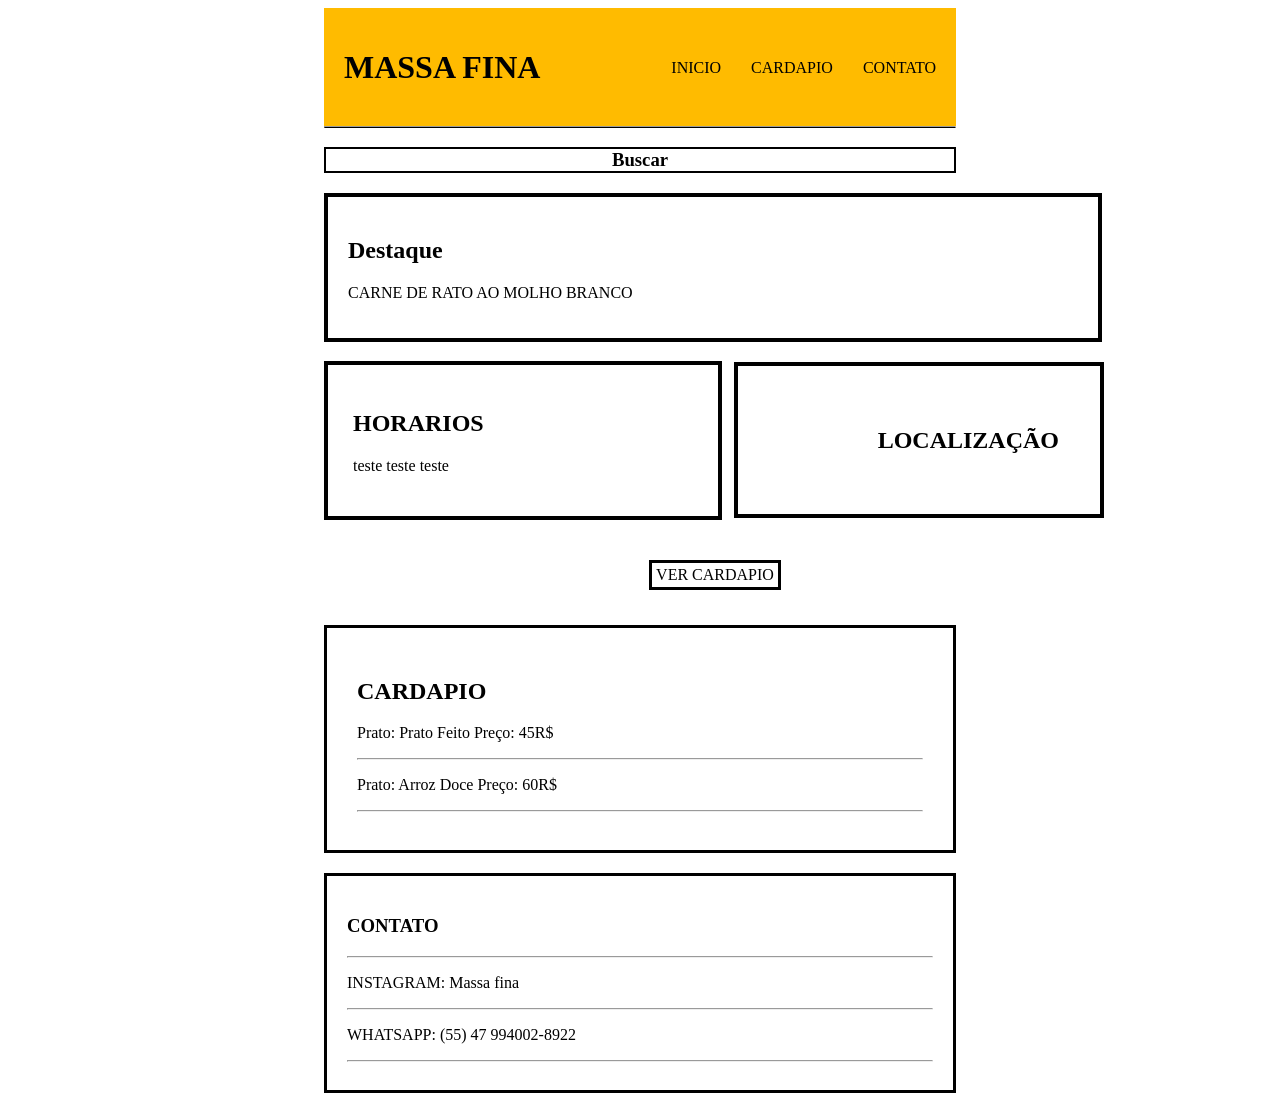
==== aulas-HTML/index.html @ b9b50838 "Ajustes" ====
<!DOCTYPE html>
<html lang="pt-br">
<head>
    <meta charset="UTF-8">
    <meta name="viewport" content="width=device-width, initial-scale=1.0">
    <title>Restaurante</title>
    <style>

        #centralizar{ 
            width: 50%;
            margin: auto;
            background-color: rgb(255, 255, 255);
        }

        #topo {

            background-color: rgb(255, 187, 0);
            color: rgb(0, 0, 0);
            padding: 20px;
            

            display: flex;
            justify-content:  space-between;
            align-items: center
            
        }

        #linha {

            border-bottom: 1px solid black;
            margin-top: -1.8px;
        }

        #nav {
            display: flex;
            gap: 30px;
        }

        #nav a {
            color: rgb(0, 0, 0);
            text-decoration: none;
        }

        #buscar {
            border: 2px solid black;
            width: auto;
            display: flex;
            align-items: center;
            justify-content: center;
        }

        #destaque {
            
            border: 4px solid black;
            padding:20px;
            width: 730px;
            margin-top: 20px;
            
        }

        #horario {
            
            margin-top: 180px;
            border: 4px solid black;
            padding: 25px;
            width: 340px;
            margin-top: -157.6px;
            
        }
    

        #localizacao{text-align: right;

            border: 4px solid black;
            padding:41px;
            width: 280px;
            right: 40px;
            margin-left: 410px;
            margin-top: 20px
    
        }

        #verCardapio { text-align: center;
            border: 3px solid black;
            padding: 3px;
            width: 120px;
            margin-top: 40px;
            margin-left: 325px;
             
        }
                #cardapio{
            border: 3px solid black;
            margin-top: 35px;
            padding: 30px;
        }

        .prato {

        }
        
        .preco{

            position: relative;
            right: -490px

        }
        #contato{
            border: 3px solid black;
            margin-top: 20px;
            padding: 20px;
        }
        

    </style>

</head>
    <body>
    
    <main id="centralizar">
     
        <header id="topo">
            <h1>MASSA FINA</h1>

            <nav id="nav">
            <a href="#">INICIO</a>
            <a href="#">CARDAPIO</a>
            <a href="#">CONTATO</a>

            </nav>
        </header>

        <hr id="linha">

        <h3 id="buscar">Buscar</h3>

        <section id="destaque">
            <h1>Destaque</h1>
            <p>CARNE DE RATO AO MOLHO BRANCO</p>

        </section>

        <section id="localizacao">
            <h2>LOCALIZAÇÃO</h2>
        </section>

        <section id="horario">
            <h2>HORARIOS</h2>
            <p>teste teste teste</p>
        </section>
        

        <div id="verCardapio">VER CARDAPIO</div>

        <section id="cardapio">
            <h2>CARDAPIO</h2>

        <p>
            <span id="prato">Prato: Prato Feito</span>
            <span id="preco">Preço: 45R$</span>
        </p>
        <hr>
         <p>
            <span id="prato">Prato: Arroz Doce</span>
            <span id="preco">Preço: 60R$</span>
         </p>
         <hr>

            

        </section>

        
         <footer id="contato">
            <h3>CONTATO</h3>
            <hr>
            <p>INSTAGRAM: Massa fina</p>
            <hr>
            <p>WHATSAPP: (55) 47 994002-8922</p>
            <hr>
        </footer>
        </main>
    </body>
</html>
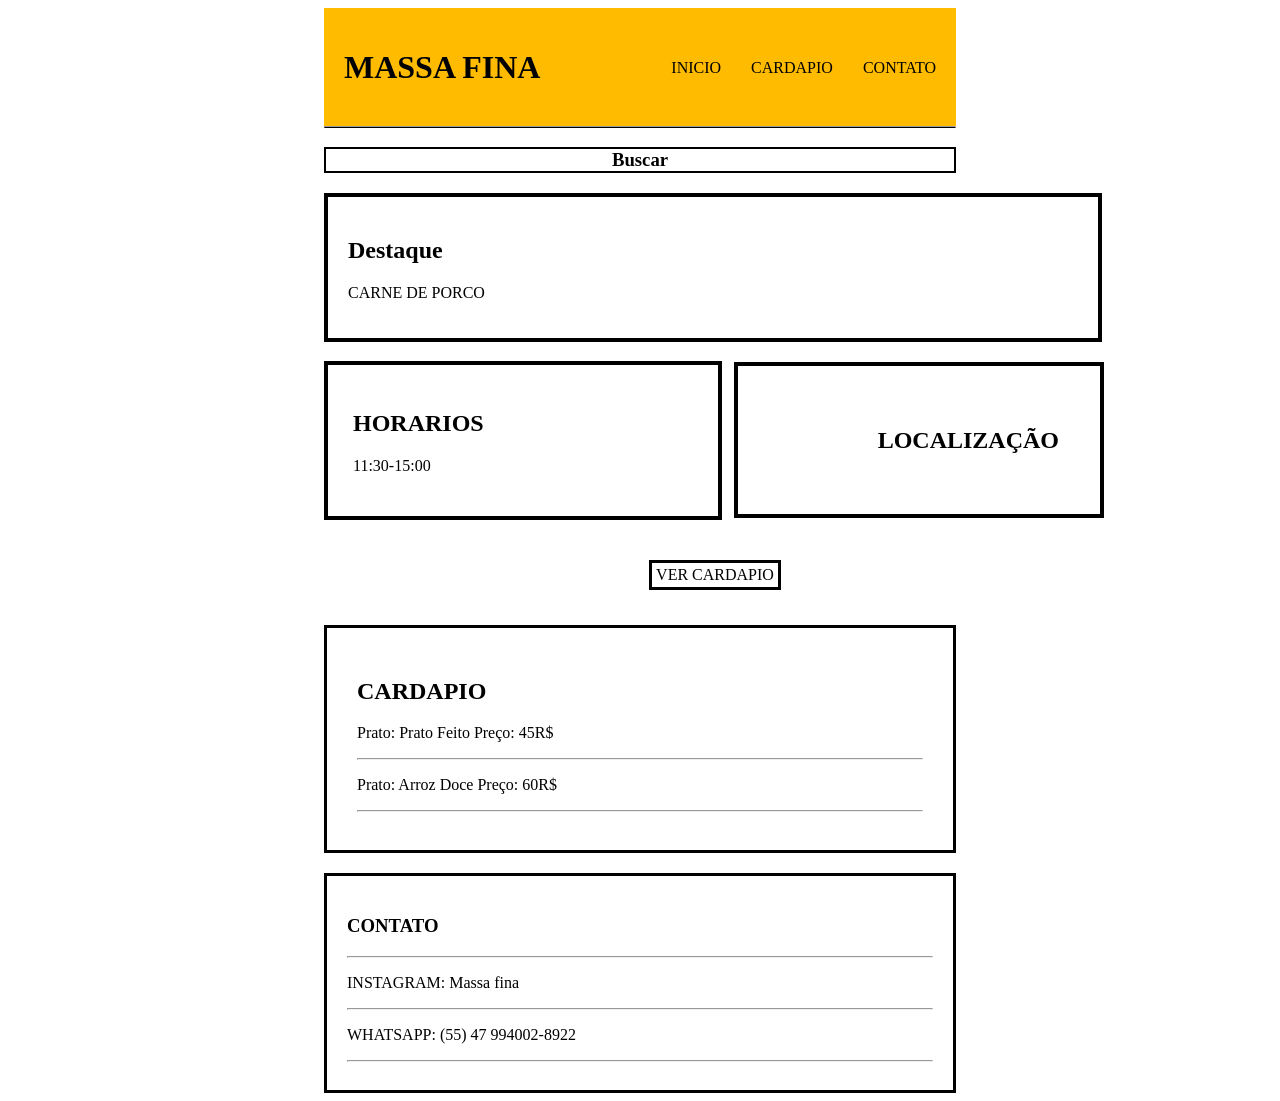
==== commit 14dd5ea6: "Ajustes" ====
--- a/aulas-HTML/index.html
+++ b/aulas-HTML/index.html
@@ -135,7 +135,7 @@
 
         <section id="destaque">
             <h1>Destaque</h1>
-            <p>CARNE DE RATO AO MOLHO BRANCO</p>
+            <p>CARNE DE PORCO</p>
 
         </section>
 
@@ -145,7 +145,7 @@
 
         <section id="horario">
             <h2>HORARIOS</h2>
-            <p>teste teste teste</p>
+            <p>11:30-15:00</p>
         </section>
         
 
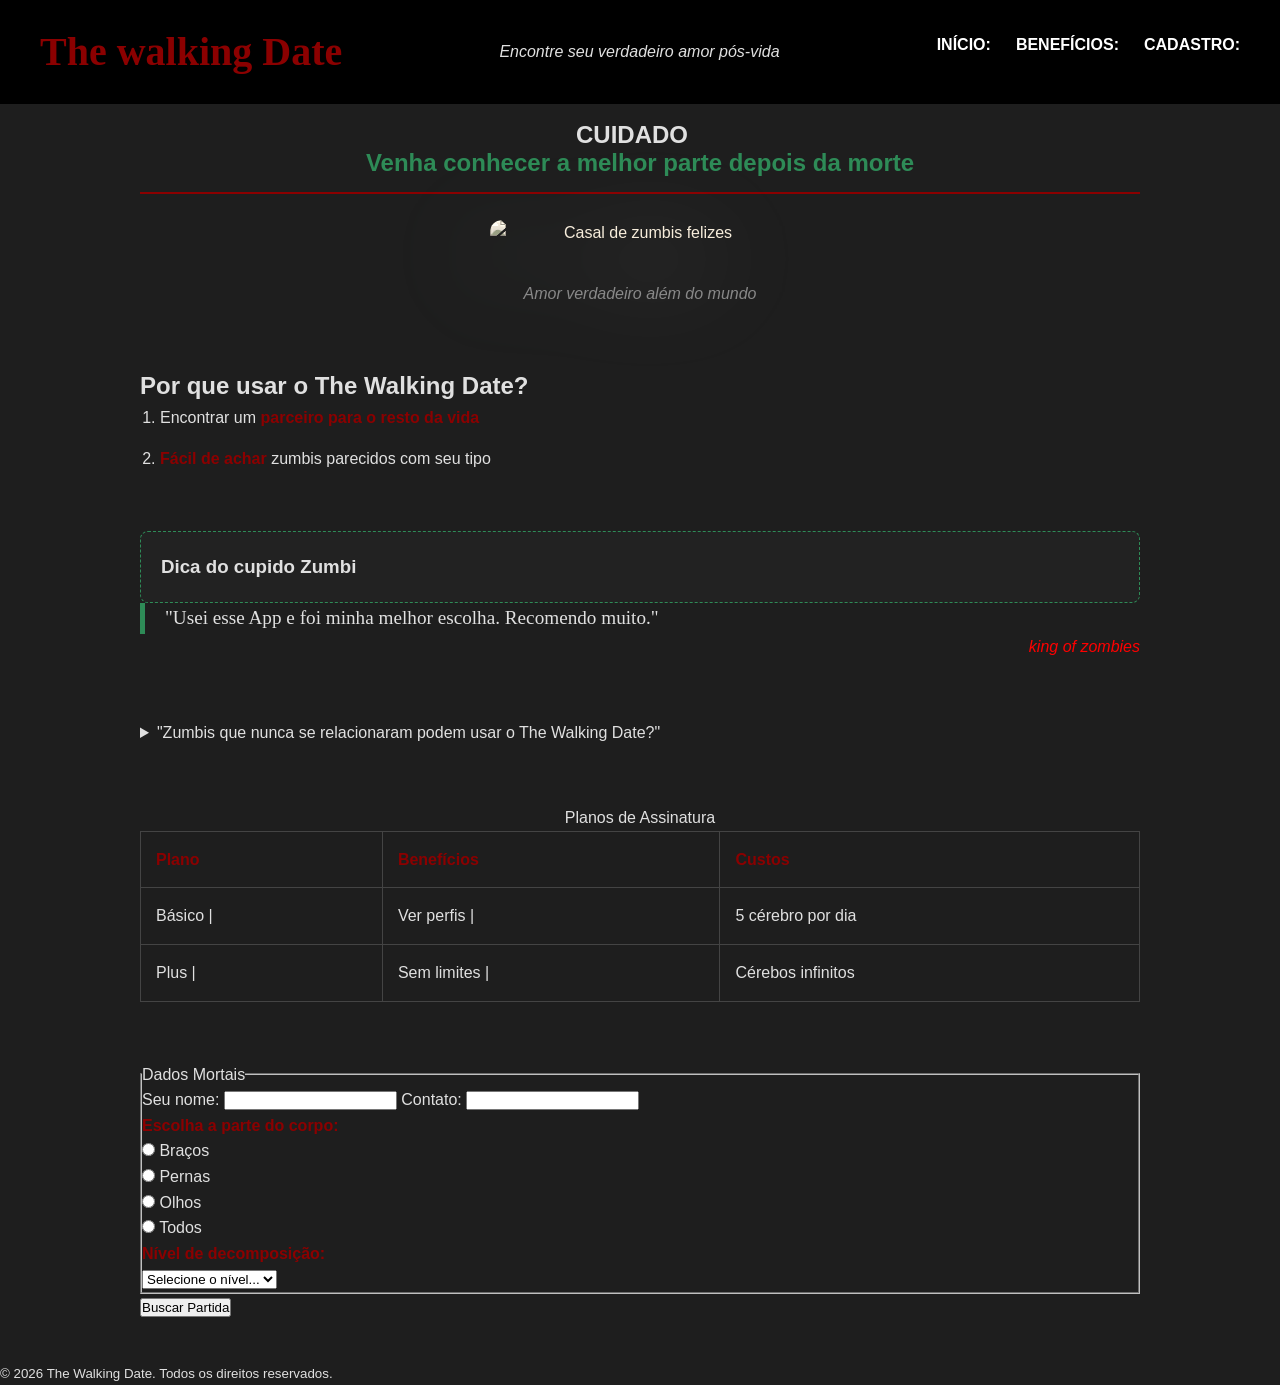
==== commit 30253b40: "Atividade" ====
--- a/aulas-HTML/index.html
+++ b/aulas-HTML/index.html
@@ -3,181 +3,119 @@
 <head>
     <meta charset="UTF-8">
     <meta name="viewport" content="width=device-width, initial-scale=1.0">
-    <title>Restaurante</title>
-    <style>
+    <title>Document</title>
+    <link rel="stylesheet" href="style.css">
+</head>
+<body id="fundo">
+    <header id="cabeçalho">
+        <h1 id="titulo">The walking Date</h1>
+        <h2 class="passar">CUIDADO</h2>
+        <p><em>Encontre seu verdadeiro amor pós-vida</em></p>
 
-        #centralizar{ 
-            width: 50%;
-            margin: auto;
-            background-color: rgb(255, 255, 255);
-        }
+        <nav>
+            <ul id="lista">
+            <a href="#"><li>Início:</li></a>
+            <a href="#"><li>Benefícios:</li></a>
+            <a href="#"><li>Cadastro:</li></a>    
+            </ul>  
+        </nav>
+    </header>
 
-        #topo {
-
-            background-color: rgb(255, 187, 0);
-            color: rgb(0, 0, 0);
-            padding: 20px;
-            
-
-            display: flex;
-            justify-content:  space-between;
-            align-items: center
-            
-        }
-
-        #linha {
-
-            border-bottom: 1px solid black;
-            margin-top: -1.8px;
-        }
-
-        #nav {
-            display: flex;
-            gap: 30px;
-        }
-
-        #nav a {
-            color: rgb(0, 0, 0);
-            text-decoration: none;
-        }
-
-        #buscar {
-            border: 2px solid black;
-            width: auto;
-            display: flex;
-            align-items: center;
-            justify-content: center;
-        }
-
-        #destaque {
-            
-            border: 4px solid black;
-            padding:20px;
-            width: 730px;
-            margin-top: 20px;
-            
-        }
-
-        #horario {
-            
-            margin-top: 180px;
-            border: 4px solid black;
-            padding: 25px;
-            width: 340px;
-            margin-top: -157.6px;
-            
-        }
-    
-
-        #localizacao{text-align: right;
-
-            border: 4px solid black;
-            padding:41px;
-            width: 280px;
-            right: 40px;
-            margin-left: 410px;
-            margin-top: 20px
-    
-        }
-
-        #verCardapio { text-align: center;
-            border: 3px solid black;
-            padding: 3px;
-            width: 120px;
-            margin-top: 40px;
-            margin-left: 325px;
-             
-        }
-                #cardapio{
-            border: 3px solid black;
-            margin-top: 35px;
-            padding: 30px;
-        }
-
-        .prato {
-
-        }
-        
-        .preco{
-
-            position: relative;
-            right: -490px
-
-        }
-        #contato{
-            border: 3px solid black;
-            margin-top: 20px;
-            padding: 20px;
-        }
-        
-
-    </style>
-
-</head>
-    <body>
-    
-    <main id="centralizar">
-     
-        <header id="topo">
-            <h1>MASSA FINA</h1>
-
-            <nav id="nav">
-            <a href="#">INICIO</a>
-            <a href="#">CARDAPIO</a>
-            <a href="#">CONTATO</a>
-
-            </nav>
-        </header>
-
-        <hr id="linha">
-
-        <h3 id="buscar">Buscar</h3>
-
-        <section id="destaque">
-            <h1>Destaque</h1>
-            <p>CARNE DE PORCO</p>
-
+    <main id="main">
+        <section id="boas-Vindas">
+            <h2 id="h2">Venha conhecer a melhor parte depois da morte</h2>
+            <br>
+            <figure>
+                <img src="https://encrypted-tbn0.gstatic.com/images?q=tbn:ANd9GcQHHK-UCWt7lN6XXhHS48AtmOej6jznz1QG_pwUzXEsBw&s=10" alt="Casal de zumbis felizes">
+                <img id="imagem2"src="https://encrypted-tbn0.gstatic.com/images?q=tbn:ANd9GcQUbKsZV9PA4udHL0HlBwegN2g4LJUF3x7aEAFM-LAGVg&s=10" alt="zumbi do minecraft">
+                <figcaption>Amor verdadeiro além do mundo</figcaption>
+            </figure>
         </section>
 
-        <section id="localizacao">
-            <h2>LOCALIZAÇÃO</h2>
+        <section id="Benefícios">
+            <h2>Por que usar o The Walking Date?</h2>
+            <ol id="ol">
+                <li>Encontrar um <strong>parceiro para o resto da vida</strong></li>
+                <li><strong>Fácil de achar</strong> zumbis parecidos com seu tipo</li>
+            </ol>
         </section>
 
-        <section id="horario">
-            <h2>HORARIOS</h2>
-            <p>11:30-15:00</p>
-        </section>
-        
+        <aside>
+            <h3>Dica do cupido Zumbi</h3>
+        </aside>
 
-        <div id="verCardapio">VER CARDAPIO</div>
-
-        <section id="cardapio">
-            <h2>CARDAPIO</h2>
-
-        <p>
-            <span id="prato">Prato: Prato Feito</span>
-            <span id="preco">Preço: 45R$</span>
-        </p>
-        <hr>
-         <p>
-            <span id="prato">Prato: Arroz Doce</span>
-            <span id="preco">Preço: 60R$</span>
-         </p>
-         <hr>
-
-            
-
+        <section id="depoimentos"> 
+            <article>
+                <blockquote>"Usei esse App e foi minha melhor escolha. Recomendo muito."</blockquote>
+                <cite>king of zombies</cite>
+            </article>
         </section>
 
-        
-         <footer id="contato">
-            <h3>CONTATO</h3>
-            <hr>
-            <p>INSTAGRAM: Massa fina</p>
-            <hr>
-            <p>WHATSAPP: (55) 47 994002-8922</p>
-            <hr>
-        </footer>
-        </main>
-    </body>
+            <section id="faq">
+                <details>
+                    <summary>
+                        "Zumbis que nunca se relacionaram podem usar o The Walking Date?"
+                    </summary>
+                    <p>Sim, todos os tipos de zumbis são aceitos no nosso App</p>
+                </details>
+            </section>
+
+                <section id="planos">
+                    <table>
+                        <caption>Planos de Assinatura</caption>
+
+                        <thead>
+                            <tr>
+                                <td><strong>Plano</strong></td>
+                                <td><strong>Benefícios</strong></td>
+                                <td><strong>Custos</strong></td>
+                            </tr>
+
+                        </thead>    
+                        <tbody>
+                            <tr>
+                                <td>Básico |</td>
+                                <td>Ver perfis |</t>
+                                <td>5 cérebro por dia</td>
+                            </tr>
+                            <tr>
+                                <td>Plus |</td>
+                                <td>Sem limites |</td>
+                                <td>Cérebos infinitos</td>
+
+                            
+                            </tr>
+                        </tbody>
+
+                    </table>
+                </section>
+                <section id="cadastro"> <form action="#" method="POST"></form></section>
+
+                <fieldset> <legend> Dados Mortais</legend>
+                    <label for="text">Seu nome: <input type="text"></label>               
+                    <label for="email">Contato: <input type="email"></label> 
+                    
+                    <p><strong>Escolha a parte do corpo:</strong></p>
+                    <label for="bracos"><input type="radio" id="bracos" name="corpo" value="bracos"> Braços</label><br>
+                    <label for="pernas"><input type="radio" id="pernas" name="corpo" value="pernas"> Pernas</label><br>
+                    <label for="olhos"><input type="radio" id="olhos" name="corpo" value="olhos"> Olhos</label><br>
+                    <label for="todos"><input type="radio" id="todos" name="corpo" value="todos"> Todos</label>
+<br>
+                    <label for="decomposicao"><strong>Nível de decomposição:</strong></label><br>
+                        <select id="decomposicao" name="decomposicao">
+                            <option value="">Selecione o nível...</option>
+                            <option value="inicial">Inicial</option>
+                            <option value="media">Média</option>
+                            <option value="avancada">Avançada</option>
+                        </select>
+    
+                </fieldset>
+                <button type="submit">Buscar Partida</button>
+    </main>
+
+    <footer>
+        <small>© 2026 The Walking Date. Todos os direitos reservados.</small>
+    </footer>
+
+</body>
 </html>
--- a/aulas-HTML/style.css
+++ b/aulas-HTML/style.css
@@ -0,0 +1,202 @@
+h1 {
+    color: black;
+    font-family: Verdana;
+    font-size: 40px;
+    text-align: center;
+}
+img {
+
+  max-width: 100%;
+  border-radius: 12px;
+  display: block;
+  margin: auto;
+  width: 300px;
+  height: auto;
+  filter: grayscale(80%) sepia(30%);
+  transition: filter 0.5s ease;
+}
+img:hover {
+
+    filter: none;
+}
+
+figcaption {
+
+  font-style: italic;
+  color: #888;
+  margin-top: 10px;
+
+
+
+}
+#imagem2 {
+
+  filter: blur(50px);
+
+}
+#imagem2:hover {
+
+filter: blur(0px);
+}
+.passar {
+
+  position: absolute;
+  top: 15%;
+  left: 0;
+  transform: translate(0, -50%); 
+
+  animation: moverparaomeio 5s ease-out forwards;
+}
+
+
+  @keyframes moverparaomeio {
+    from {
+
+        left: 0;
+        transform: translate(0,-50%);
+    }
+        to {
+
+            left: 45%;
+            transform: translate (-50%, -50%)
+      
+    }
+  }
+#fundo {
+
+    background-color: #1e1e1e;
+    color: #e0e0e0;
+    font-family: 'Arial', sans-serif;
+    line-height: 1.6;
+
+}
+#cabeçalho {
+
+    background-color: #000000;
+    padding: 20px 40px;
+    display: flex;
+    justify-content: space-between;
+    align-items: center;
+
+}
+* {
+
+  margin: 0;
+  padding: 0;
+  box-sizing: border-box;
+}
+:root {
+
+  --cor-sangue:#8b0000;
+  --cor-zumbi:#2e8b57;
+
+}
+#titulo {
+
+
+  color: var(--cor-sangue);
+
+}
+#lista {
+
+  display: flex;
+  gap: 25px;
+  list-style: none;
+
+}
+nav a {
+
+  text-decoration: none;
+  color: #ffffff;
+  font-weight: bold;
+  text-transform: uppercase;
+  transition: color 0,3s ease;
+
+}
+nav a:hover {
+
+  color: var(--cor-zumbi);
+
+
+}
+main {
+
+  max-width: 1000px;
+  margin: 40px auto;
+  
+}
+section {
+
+  margin-bottom: 60px;
+
+}
+#h2 {
+
+  color: var(--cor-zumbi);
+  border-bottom: 2px solid var(--cor-sangue);
+  padding-bottom: 10px;
+
+}
+#boas-Vindas {
+
+  text-align: center;
+
+}
+#beneficios {
+
+  display: flex;
+  gap: 40px;
+
+}
+#ol {
+
+  padding-left: 20px;
+
+}
+li {
+
+  margin-bottom: 15px;
+
+}
+strong {
+
+  color: var(--cor-sangue);
+
+}
+aside {
+
+  background-color: #222222;
+  padding: 20px;
+  border-radius: 8px;
+  border: 1px dashed var(--cor-zumbi);
+
+}
+blockquote {
+
+  font-size: 1.2rem;
+  font-family: italic;
+  border-left: 5px solid var(--cor-zumbi);
+  padding-left: 20px;
+}
+cite {
+
+  display: block;
+  text-align: right;
+  color: red;
+  
+}
+table {
+
+  width: 100%;
+  border-collapse: collapse;
+  
+}
+th, td {
+
+  border: 1px solid #444;
+  padding: 15px;
+
+
+
+}
+
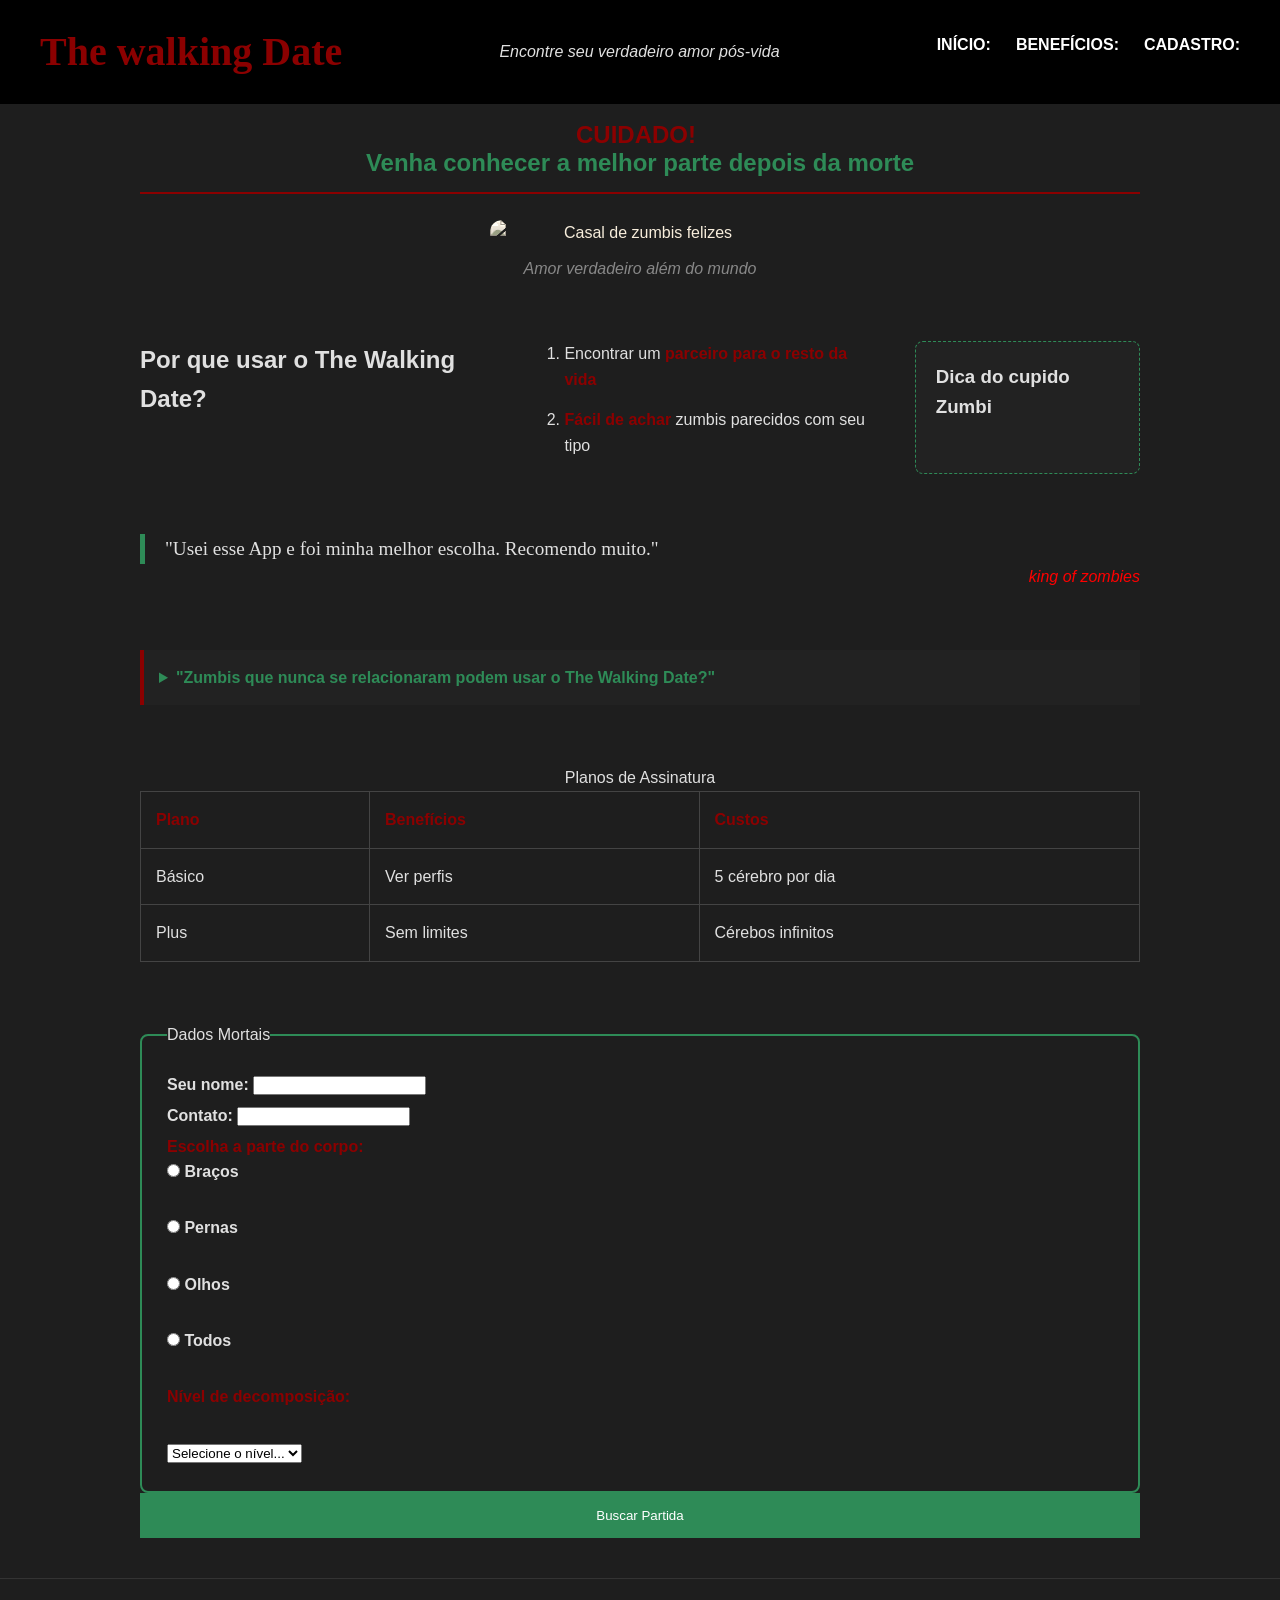
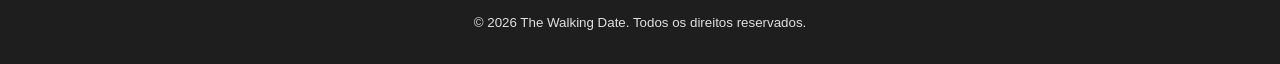
==== commit 98e3a3ec: "Atividades" ====
--- a/aulas-HTML/index.html
+++ b/aulas-HTML/index.html
@@ -9,7 +9,7 @@
 <body id="fundo">
     <header id="cabeçalho">
         <h1 id="titulo">The walking Date</h1>
-        <h2 class="passar">CUIDADO</h2>
+        <h2 class="passar">CUIDADO!</h2>
         <p><em>Encontre seu verdadeiro amor pós-vida</em></p>
 
         <nav>
@@ -27,22 +27,22 @@
             <br>
             <figure>
                 <img src="https://encrypted-tbn0.gstatic.com/images?q=tbn:ANd9GcQHHK-UCWt7lN6XXhHS48AtmOej6jznz1QG_pwUzXEsBw&s=10" alt="Casal de zumbis felizes">
-                <img id="imagem2"src="https://encrypted-tbn0.gstatic.com/images?q=tbn:ANd9GcQUbKsZV9PA4udHL0HlBwegN2g4LJUF3x7aEAFM-LAGVg&s=10" alt="zumbi do minecraft">
                 <figcaption>Amor verdadeiro além do mundo</figcaption>
             </figure>
         </section>
 
-        <section id="Benefícios">
+        <section id="beneficios">
             <h2>Por que usar o The Walking Date?</h2>
             <ol id="ol">
                 <li>Encontrar um <strong>parceiro para o resto da vida</strong></li>
                 <li><strong>Fácil de achar</strong> zumbis parecidos com seu tipo</li>
             </ol>
-        </section>
-
+        
         <aside>
             <h3>Dica do cupido Zumbi</h3>
         </aside>
+    </section>
+
 
         <section id="depoimentos"> 
             <article>
@@ -74,13 +74,13 @@
                         </thead>    
                         <tbody>
                             <tr>
-                                <td>Básico |</td>
-                                <td>Ver perfis |</t>
+                                <td>Básico </td>
+                                <td>Ver perfis </t>
                                 <td>5 cérebro por dia</td>
                             </tr>
                             <tr>
-                                <td>Plus |</td>
-                                <td>Sem limites |</td>
+                                <td>Plus </td>
+                                <td>Sem limites </td>
                                 <td>Cérebos infinitos</td>
 
                             
@@ -110,7 +110,7 @@
                         </select>
     
                 </fieldset>
-                <button type="submit">Buscar Partida</button>
+                <button  id="botao" type="submit">Buscar Partida</button>
     </main>
 
     <footer>
--- a/aulas-HTML/style.css
+++ b/aulas-HTML/style.css
@@ -29,21 +29,13 @@
 
 
 }
-#imagem2 {
-
-  filter: blur(50px);
-
-}
-#imagem2:hover {
-
-filter: blur(0px);
-}
 .passar {
 
   position: absolute;
   top: 15%;
   left: 0;
-  transform: translate(0, -50%); 
+  transform: translate(0, -50%);
+  color: var(--cor-sangue); 
 
   animation: moverparaomeio 5s ease-out forwards;
 }
@@ -93,9 +85,7 @@
 }
 #titulo {
 
-
   color: var(--cor-sangue);
-
 }
 #lista {
 
@@ -191,12 +181,98 @@
   border-collapse: collapse;
   
 }
-th, td {
+th{
 
   border: 1px solid #444;
   padding: 15px;
-
-
-
-}
-
+  background-color: var(--cor-sangue);
+
+}
+td {
+
+  border: 1px solid #444;
+  padding: 15px;
+
+}
+fieldset {
+
+  border: 2px solid var(--cor-zumbi);
+  padding: 25px;
+  border-radius: 8px;
+}
+#botao {
+
+  background-color: var(--cor-zumbi);
+  color: white;
+  padding: 15px 30px;
+  border: none;
+  cursor: pointer;
+  width: 100%;
+}
+#botao:hover {
+
+  background-color: var(--cor-sangue);
+}
+input [type="text"]
+input [type="email"]
+select {
+
+  width: 100%;
+  padding: 10px;
+  margin-bottom: 20px;
+  border-radius: 4px;
+
+  background-color: #333;
+  color: #fff;
+  border: 1px solid #555;
+
+  :focus {
+
+    outline:none;
+    border-color: var(--cor-zumbi);
+  }
+}
+label {
+
+  display: block;
+  margin-bottom: 5px;
+  font-weight: bold;
+}
+details {
+
+  background-color: #222;
+  padding: 15px;
+  margin-bottom: 10px;
+  border-left: 4px solid var(--cor-sangue);
+}
+summary {
+
+  cursor: pointer;
+  font-weight: bold;
+  color: var(--cor-zumbi);
+}
+details p {
+
+  margin-top: 15px;
+  color: #bbb;
+}
+footer {
+
+  text-align: center;
+  padding: 30px;
+  margin-top: 40px;
+  border-top: 1px solid #333;
+}
+@media (max-width: 768px) {
+
+  header {
+
+    flex-direction: column;
+    gap: 15px;
+  }
+  #beneficios {
+
+    flex-direction: column;
+  }
+}
+
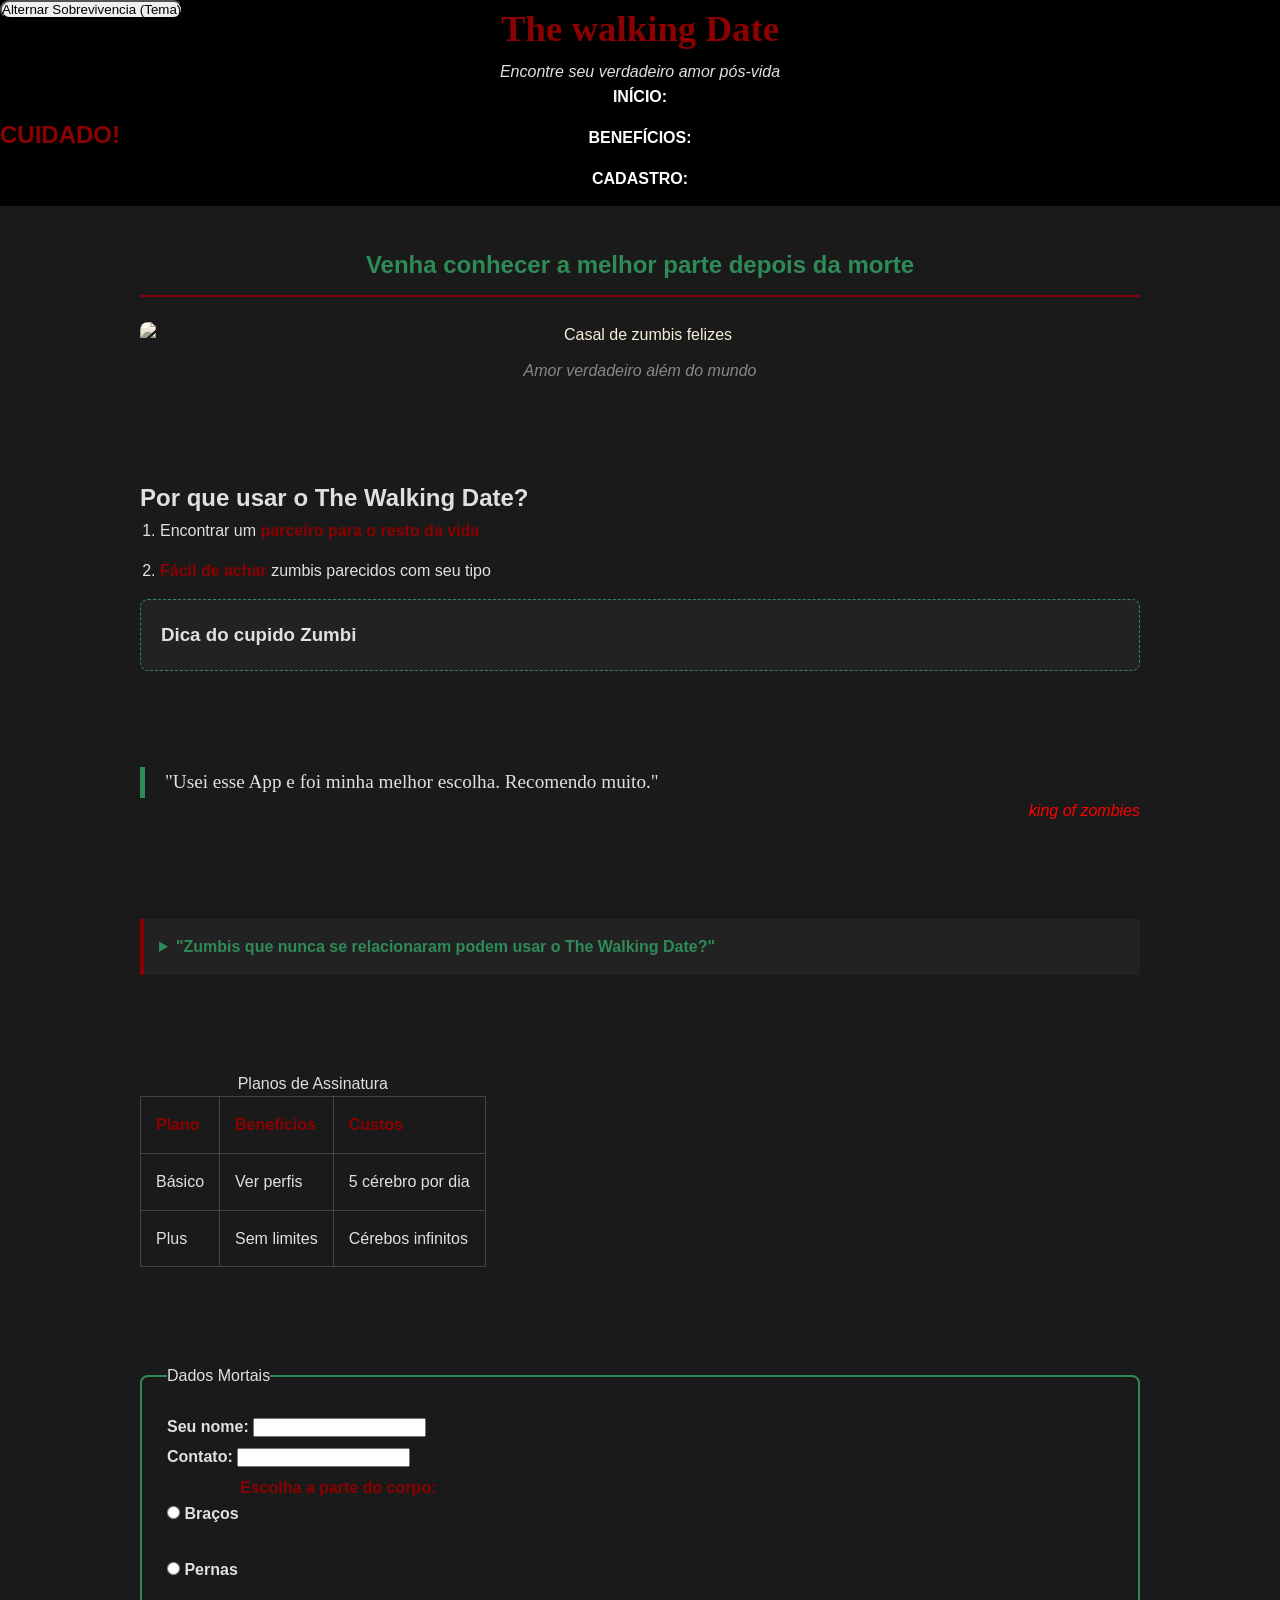
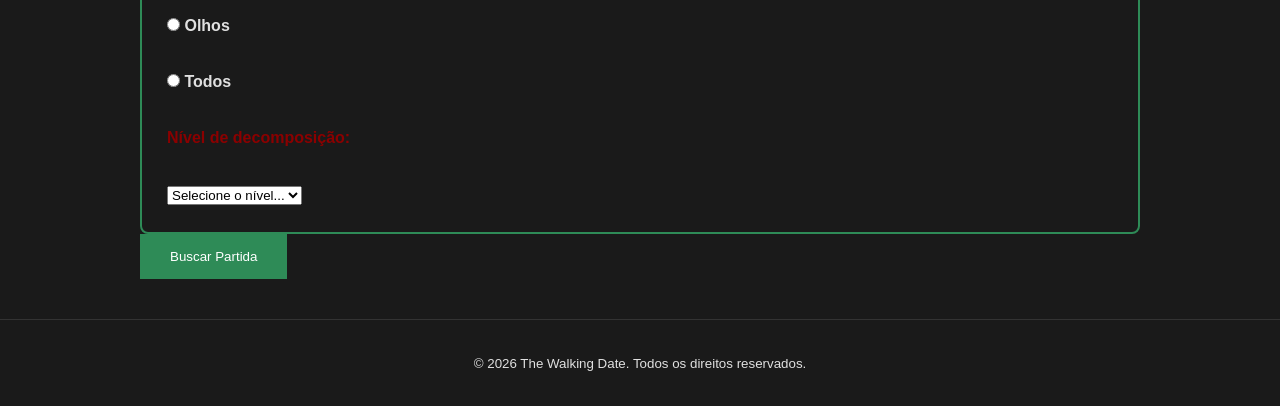
==== commit bca6e17b: "atividade" ====
--- a/aulas-HTML/index.html
+++ b/aulas-HTML/index.html
@@ -8,9 +8,11 @@
 </head>
 <body id="fundo">
     <header id="cabeçalho">
-        <h1 id="titulo">The walking Date</h1>
+        <h1 >The walking Date</h1>
         <h2 class="passar">CUIDADO!</h2>
         <p><em>Encontre seu verdadeiro amor pós-vida</em></p>
+
+        <button id="btn-tema"> Alternar Sobrevivencia (Tema) </button>
 
         <nav>
             <ul id="lista">
--- a/aulas-HTML/style.css
+++ b/aulas-HTML/style.css
@@ -1,19 +1,20 @@
 h1 {
     color: black;
     font-family: Verdana;
-    font-size: 40px;
+    font-size: calc(1.5rem + 1vw);
     text-align: center;
+    color: var(--cor-sangue);
 }
 img {
 
   max-width: 100%;
-  border-radius: 12px;
+  border-radius: var(--borda-suave);
   display: block;
   margin: auto;
-  width: 300px;
+  width: 100%;
   height: auto;
   filter: grayscale(80%) sepia(30%);
-  transition: filter 0.5s ease;
+  transition: all var(--transicao-rapida);
 }
 img:hover {
 
@@ -40,35 +41,22 @@
   animation: moverparaomeio 5s ease-out forwards;
 }
 
-
-  @keyframes moverparaomeio {
-    from {
-
-        left: 0;
-        transform: translate(0,-50%);
-    }
-        to {
-
-            left: 45%;
-            transform: translate (-50%, -50%)
-      
-    }
-  }
 #fundo {
 
-    background-color: #1e1e1e;
-    color: #e0e0e0;
-    font-family: 'Arial', sans-serif;
+    background-color: var(--cor-fundo-base);
+    color: var(--cor-texto-base);
+    font-family: var(--fonte-principal);
     line-height: 1.6;
 
 }
 #cabeçalho {
 
     background-color: #000000;
-    padding: 20px 40px;
+    padding: var(--espaco-m), var(--espaco-g);
+    flex-direction: column;
     display: flex;
     justify-content: space-between;
-    align-items: center;
+    text-align: center;
 
 }
 * {
@@ -81,16 +69,25 @@
 
   --cor-sangue:#8b0000;
   --cor-zumbi:#2e8b57;
-
-}
-#titulo {
-
-  color: var(--cor-sangue);
-}
+  --cor-fundo-base: #1a1a1a;
+  --cor-texto-base: #e0e0e0;
+  --cor-superficie: #222222;
+  --espaco-p: 8px;
+  --espaco-m: 16px;
+  --espaco-g: 32px;
+  --borda-suave: 8px;
+  --borda-arrendodada: 50px;
+  --fonte-principal: 'Arial', sans-serif;
+  --cor-botao: var(var(--cor-zumbi));
+  --sombra-padrao: 0 4px 8px rgba (0,0,0,0,.5);
+  --transicao-rapida: 0.3s ease;
+
+}
+
 #lista {
 
-  display: flex;
-  gap: 25px;
+  flex-direction: column;
+  gap: var(--espaco-p);
   list-style: none;
 
 }
@@ -100,7 +97,7 @@
   color: #ffffff;
   font-weight: bold;
   text-transform: uppercase;
-  transition: color 0,3s ease;
+  transition: all var(--transicao-rapida);
 
 }
 nav a:hover {
@@ -111,13 +108,14 @@
 }
 main {
 
+  width: calc(100% - var(--espaco-g) * 2);
   max-width: 1000px;
   margin: 40px auto;
   
 }
 section {
 
-  margin-bottom: 60px;
+  margin-bottom: calc(var(--espaco-g) * 2);
 
 }
 #h2 {
@@ -134,7 +132,7 @@
 }
 #beneficios {
 
-  display: flex;
+  flex-direction: column;
   gap: 40px;
 
 }
@@ -155,10 +153,11 @@
 }
 aside {
 
-  background-color: #222222;
+  background-color: var(--cor-superficie);
   padding: 20px;
-  border-radius: 8px;
+  border-radius: var(--borda-suave);
   border: 1px dashed var(--cor-zumbi);
+  box-shadow: var(--sombra-padrao);
 
 }
 blockquote {
@@ -178,6 +177,8 @@
 table {
 
   width: 100%;
+  display: block;
+  overflow-x: auto;
   border-collapse: collapse;
   
 }
@@ -198,7 +199,8 @@
 
   border: 2px solid var(--cor-zumbi);
   padding: 25px;
-  border-radius: 8px;
+  border-radius: var(--borda-suave);
+  box-shadow: var(--sombra-padrao);
 }
 #botao {
 
@@ -207,7 +209,7 @@
   padding: 15px 30px;
   border: none;
   cursor: pointer;
-  width: 100%;
+  width: auto;
 }
 #botao:hover {
 
@@ -220,10 +222,10 @@
   width: 100%;
   padding: 10px;
   margin-bottom: 20px;
-  border-radius: 4px;
-
-  background-color: #333;
-  color: #fff;
+  border-radius: var(--borda-suave);
+
+  background-color: var(--cor-input-fundo #333);
+  color: var(--cor-input-texto #fff);
   border: 1px solid #555;
 
   :focus {
@@ -263,16 +265,70 @@
   margin-top: 40px;
   border-top: 1px solid #333;
 }
-@media (max-width: 768px) {
-
-  header {
-
-    flex-direction: column;
-    gap: 15px;
+.botao-match {
+
+  color: var(--cor-zumbi);
+  background-color: var(--cor-botao);
+}
+.botao-match:hover {
+
+  ---cor-botao: var(var(--cor-sangue));
+}
+.cartao-zumbi:hover {
+
+  box-shadow: 0 8px calc(var(--espaco-m) * 1.5) rgba (0,0,0,0.7);
+  transform: translateY(-5px);
+}
+
+@media (min-width: 768px ) {
+
+  :root {
+
+    --espaco-m: 24px;
+    --espaco-g: 48px
+
+
+
+
+
   }
-  #beneficios {
-
-    flex-direction: column;
+}
+@media (min-width:1024px) {
+
+  p {
+
+        max-width: 800px;
+        margin: 0 auto;
   }
 }
-
+@media (prefers-color-scheme: ligth) {
+
+  :root {
+
+    --cor-fundo-base: #f4f4f4;
+    --cor-texto-base: #111111;
+    --cor-superficie: #ffffff;
+    --cor-borda: #cccccc;
+  }
+}
+html[data-theme='light'] {
+
+  --cor-fundo-base: #f4f4f4;
+  --cor-texto-base: #111111;
+  --cor-superficie: #ffffff;
+  --cor-borda: #cccccc;
+  --cor-zumbi: #006400;
+  --cor-sangue: #cc0000;
+  --cor-input-fundo: #ffffff;
+  --cor-input-texto: #333333;
+}
+#btn-tema {
+
+  border-radius: var(--borda-arrendodada);
+  padding: var(--espaco-p var(--espaco-m));
+  position: fixed;
+  
+
+
+
+}
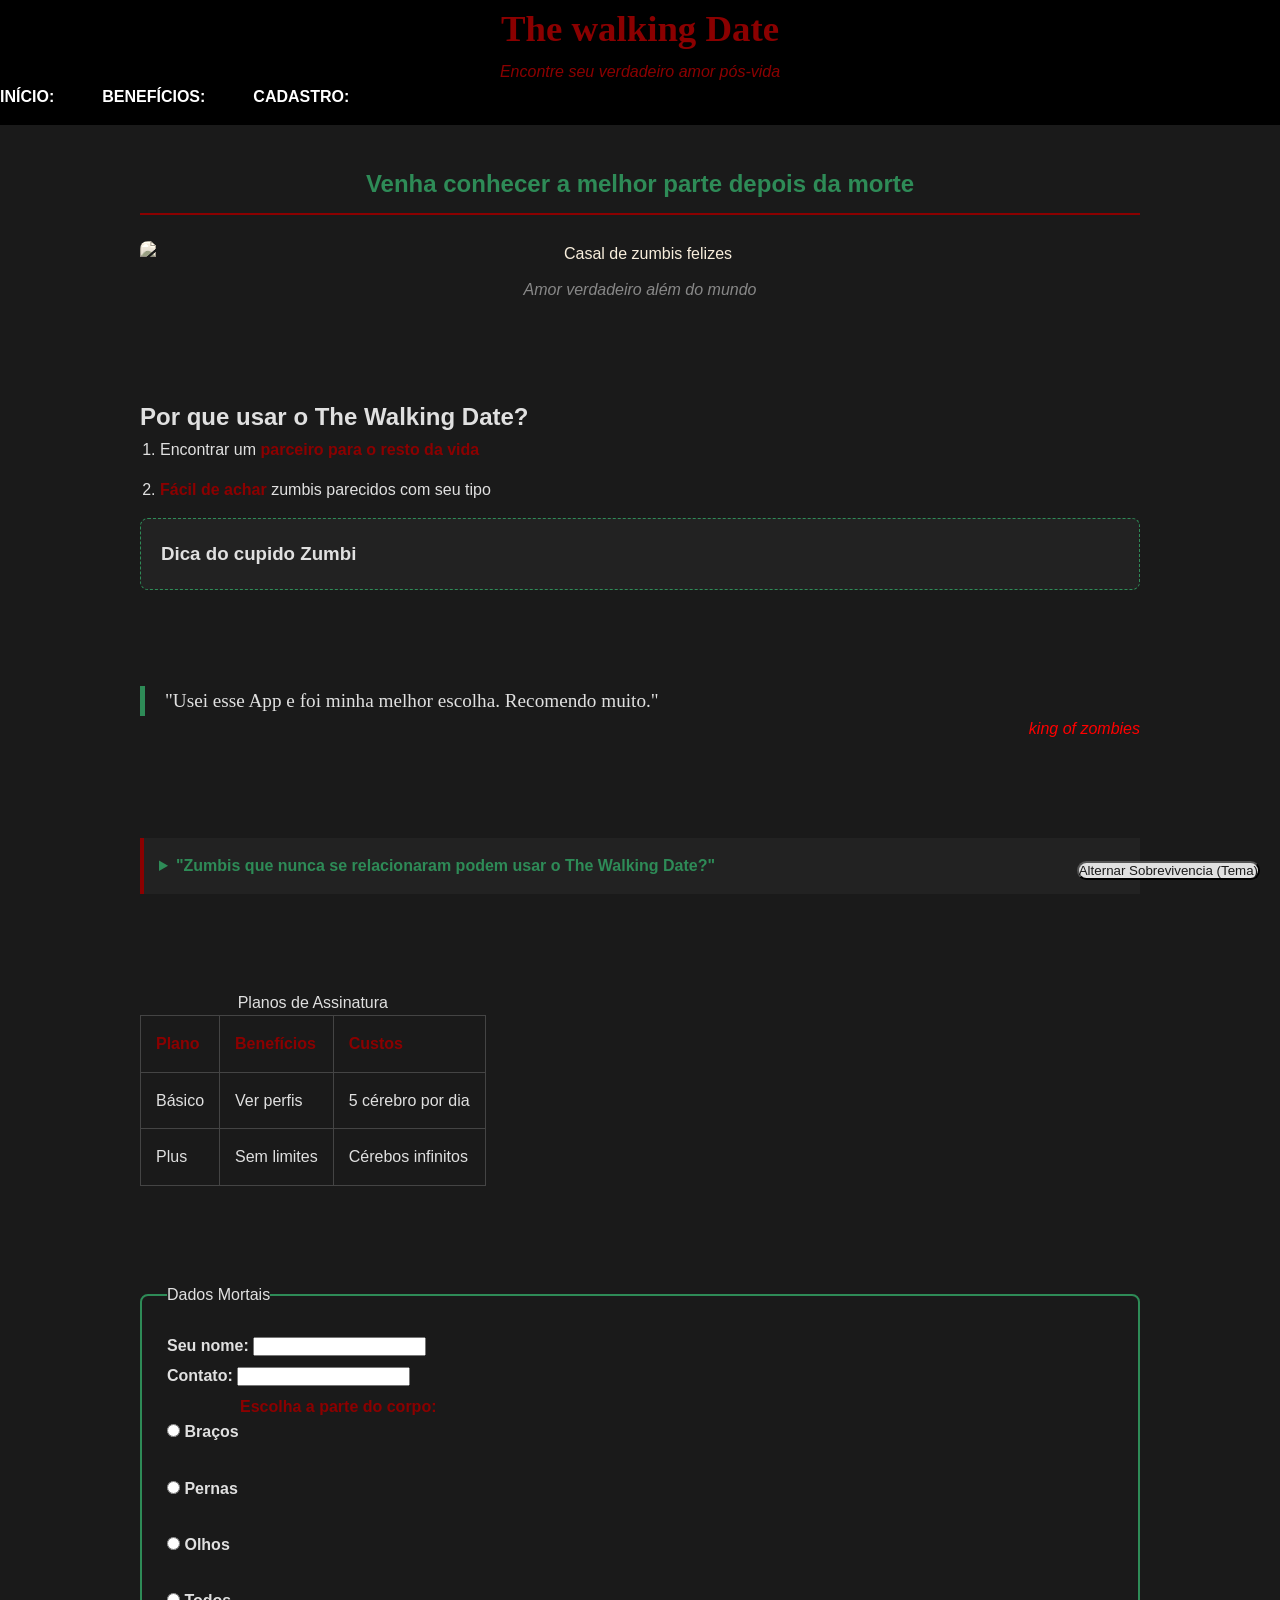
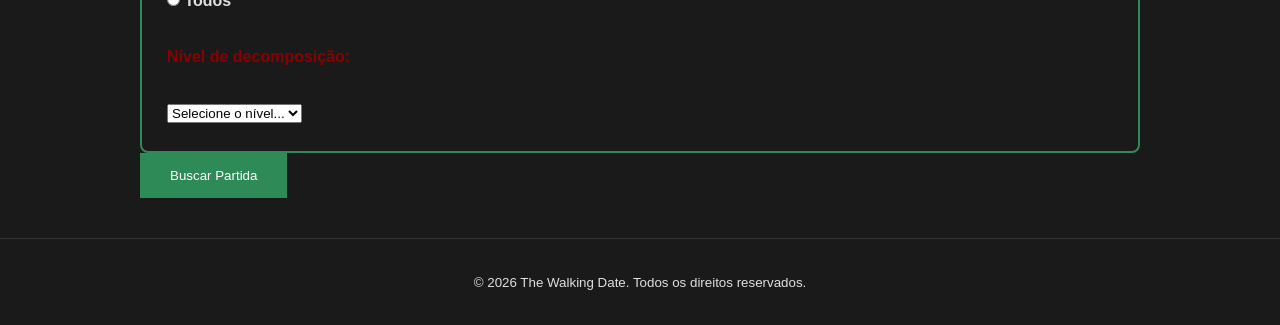
==== commit d9139a1e: "Atividade" ====
--- a/aulas-HTML/index.html
+++ b/aulas-HTML/index.html
@@ -1,5 +1,5 @@
 <!DOCTYPE html>
-<html lang="pt-br">
+<html lang="pt-br" data-theme="dark">
 <head>
     <meta charset="UTF-8">
     <meta name="viewport" content="width=device-width, initial-scale=1.0">
@@ -9,8 +9,7 @@
 <body id="fundo">
     <header id="cabeçalho">
         <h1 >The walking Date</h1>
-        <h2 class="passar">CUIDADO!</h2>
-        <p><em>Encontre seu verdadeiro amor pós-vida</em></p>
+        <p id="msg"><em>Encontre seu verdadeiro amor pós-vida</em></p>
 
         <button id="btn-tema"> Alternar Sobrevivencia (Tema) </button>
 
--- a/aulas-HTML/style.css
+++ b/aulas-HTML/style.css
@@ -85,7 +85,7 @@
 }
 
 #lista {
-
+  display: flex;
   flex-direction: column;
   gap: var(--espaco-p);
   list-style: none;
@@ -282,10 +282,25 @@
 
 @media (min-width: 768px ) {
 
+  header {
+
+    flex-direction: row;
+  }
+  #lista {
+
+    flex-direction: row;
+    gap: var(--espaco-g);
+  }
+  #beneficios {
+
+    flex-direction: row;
+    }
+
   :root {
 
     --espaco-m: 24px;
-    --espaco-g: 48px
+    --espaco-g: 48px;
+    width: auto;
 
 
 
@@ -327,8 +342,18 @@
   border-radius: var(--borda-arrendodada);
   padding: var(--espaco-p var(--espaco-m));
   position: fixed;
+  bottom: 20px;
+  right: 20px;
+  z-index: 100;
   
-
-
-
-}
+  background-color: var(--cor-texto-base);
+  color: var(--cor-fundo-base);
+}
+#msg {
+
+  color: var(--cor-sangue);
+
+
+
+
+}
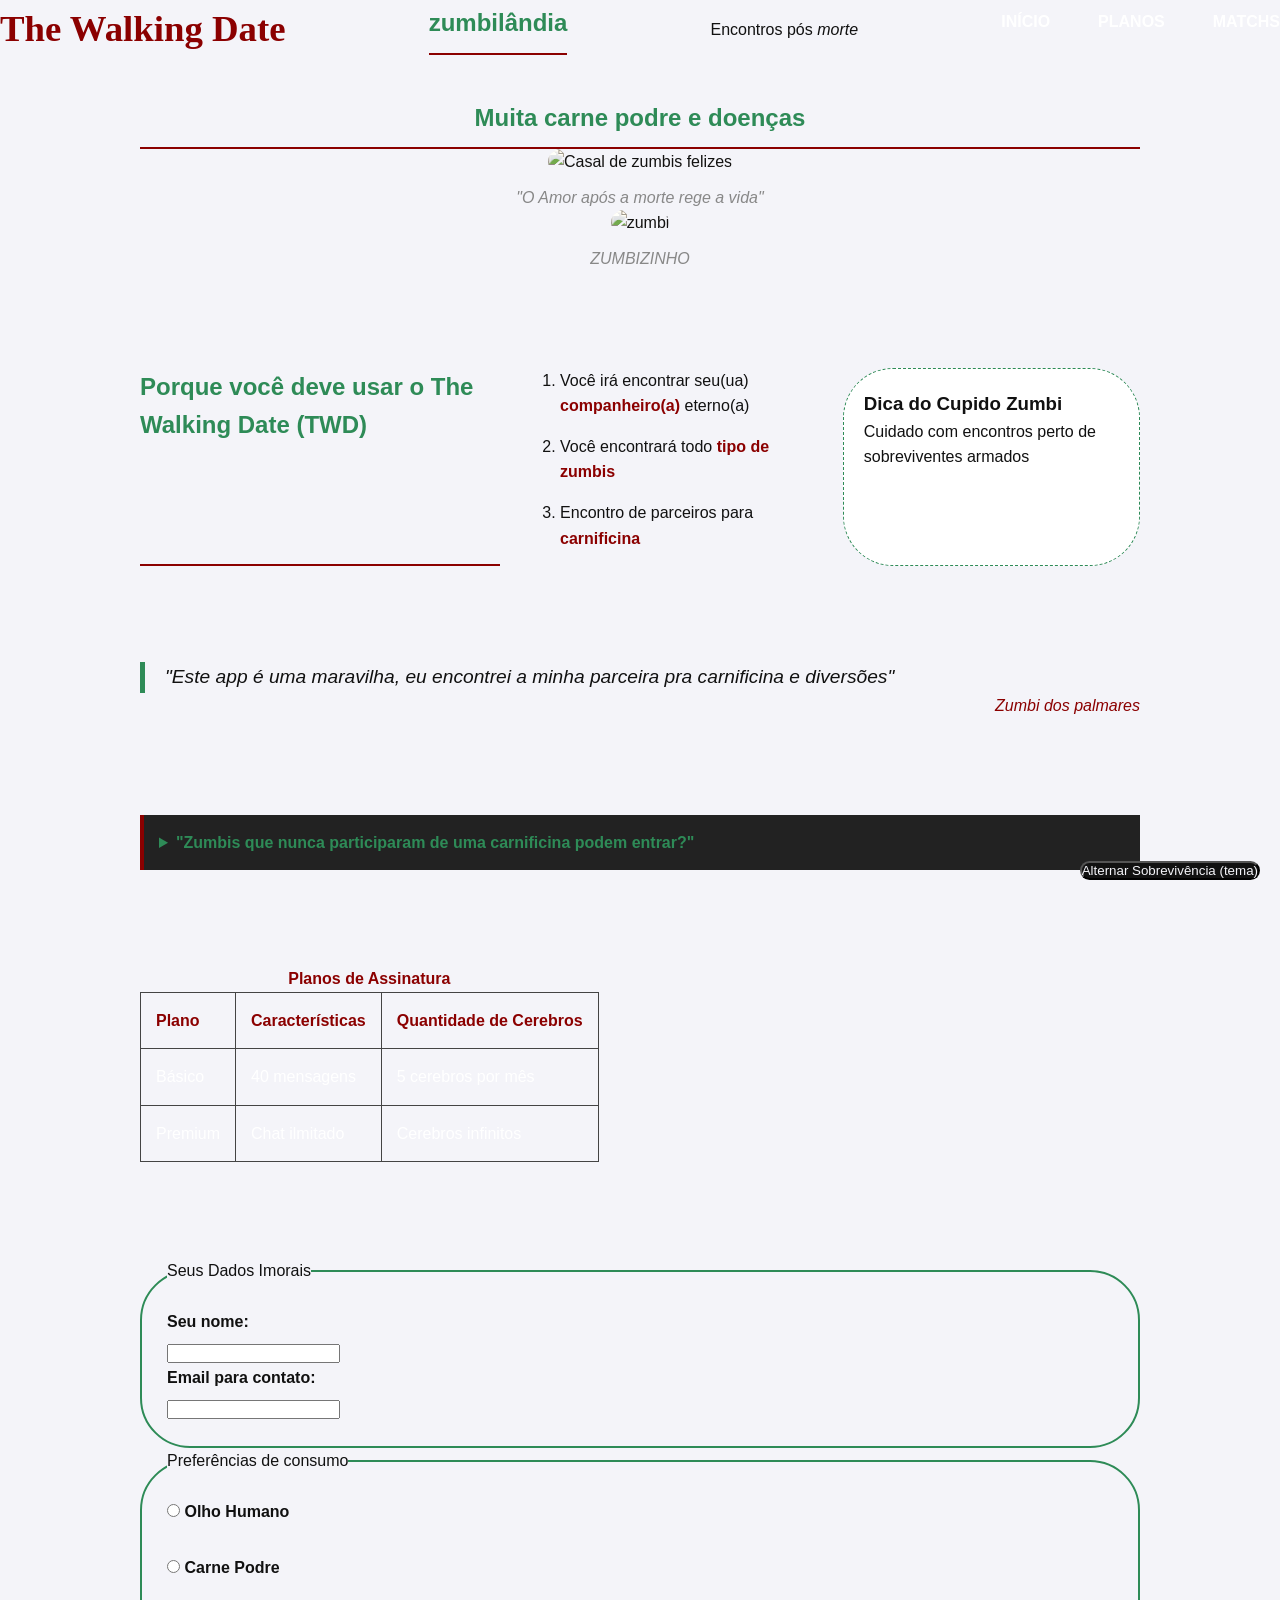
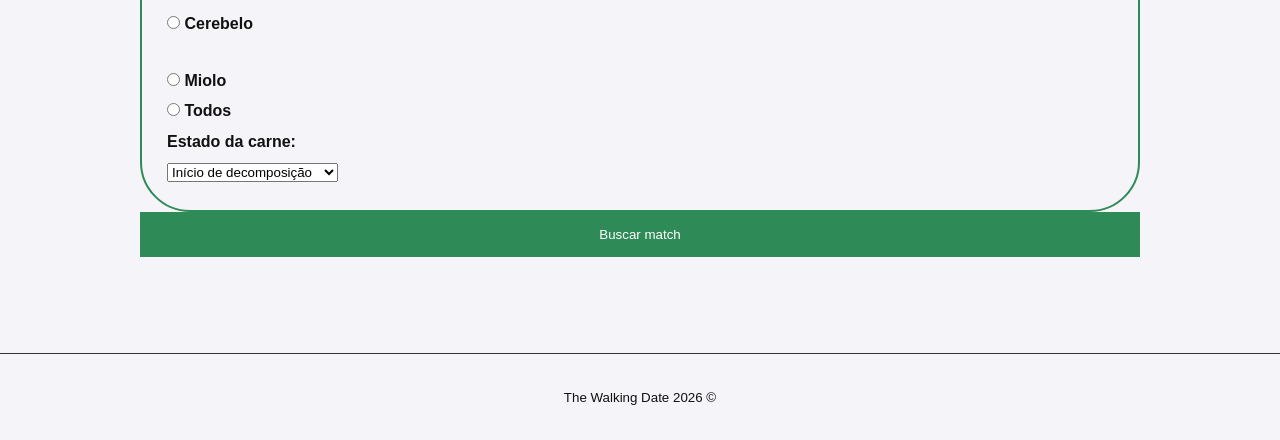
==== commit 92b98824: "Atividade" ====
--- a/aulas-HTML/index.html
+++ b/aulas-HTML/index.html
@@ -1,122 +1,172 @@
 <!DOCTYPE html>
-<html lang="pt-br" data-theme="dark">
+<html lang="pt-br" data-theme="light
+">
+
 <head>
     <meta charset="UTF-8">
     <meta name="viewport" content="width=device-width, initial-scale=1.0">
     <title>Document</title>
     <link rel="stylesheet" href="style.css">
 </head>
-<body id="fundo">
-    <header id="cabeçalho">
-        <h1 >The walking Date</h1>
-        <p id="msg"><em>Encontre seu verdadeiro amor pós-vida</em></p>
 
-        <button id="btn-tema"> Alternar Sobrevivencia (Tema) </button>
+<body>
+    <header>
+
+        <h1>The Walking Date</h1>
+        <h2>zumbilândia</h2>
+        <p>Encontros pós <em>morte</em></p>
+        <button id="btn-tema">Alternar Sobrevivência (tema)</button>
 
         <nav>
             <ul id="lista">
-            <a href="#"><li>Início:</li></a>
-            <a href="#"><li>Benefícios:</li></a>
-            <a href="#"><li>Cadastro:</li></a>    
-            </ul>  
+                <a href="#">
+                    <li>Início</li>
+                </a>
+                <a href="#">
+                    <li>Planos</li>
+                </a>
+                <a href="#">
+                    <li>Matchs</li>
+                </a>
+            </ul>
         </nav>
     </header>
 
-    <main id="main">
-        <section id="boas-Vindas">
-            <h2 id="h2">Venha conhecer a melhor parte depois da morte</h2>
-            <br>
-            <figure>
-                <img src="https://encrypted-tbn0.gstatic.com/images?q=tbn:ANd9GcQHHK-UCWt7lN6XXhHS48AtmOej6jznz1QG_pwUzXEsBw&s=10" alt="Casal de zumbis felizes">
-                <figcaption>Amor verdadeiro além do mundo</figcaption>
+    <main>
+
+        <section id="boas-vindas">
+
+            <h2>Muita carne podre e doenças</h2>
+            <figure><img 
+                    src="https://encrypted-tbn0.gstatic.com/images?q=tbn:ANd9GcRl1UjSzS8_nGfqEzfeT3eTRvAe7G8QFbZXUpA4nuI5Mw&s=10"
+                    alt="Casal de zumbis felizes">
+                <figcaption>"O Amor após a morte rege a vida"</figcaption>
+                <img 
+                    src="https://encrypted-tbn0.gstatic.com/images?q=tbn:ANd9GcSO0cC96La6dRw26Jxp81V6h9zpwBbIAIb7idFc73UgbA&s=10"
+                    alt="zumbi">
+                <figcaption>ZUMBIZINHO</figcaption>
             </figure>
+
         </section>
 
         <section id="beneficios">
-            <h2>Por que usar o The Walking Date?</h2>
-            <ol id="ol">
-                <li>Encontrar um <strong>parceiro para o resto da vida</strong></li>
-                <li><strong>Fácil de achar</strong> zumbis parecidos com seu tipo</li>
+
+            <h2>Porque você deve usar o The Walking Date (TWD)</h2>
+            <ol>
+                <li>Você irá encontrar seu(ua) <strong>companheiro(a)</strong> eterno(a)</li>
+                <li>Você encontrará todo <strong>tipo de zumbis</strong></li>
+                <li>Encontro de parceiros para <strong>carnificina</strong></li>
             </ol>
-        
-        <aside>
-            <h3>Dica do cupido Zumbi</h3>
-        </aside>
-    </section>
+
+            <aside>
+                <h3>Dica do Cupido Zumbi</h3>
+                <p>Cuidado com encontros perto de sobreviventes armados</p>
+            </aside>
+
+        </section>
 
 
-        <section id="depoimentos"> 
+
+        <section >
+
             <article>
-                <blockquote>"Usei esse App e foi minha melhor escolha. Recomendo muito."</blockquote>
-                <cite>king of zombies</cite>
+
+                <blockquote> "Este app é uma maravilha, eu encontrei a minha parceira
+                    pra carnificina e diversões" </blockquote>
+                <cite>Zumbi dos palmares</cite>
+
+
             </article>
+
         </section>
 
-            <section id="faq">
-                <details>
-                    <summary>
-                        "Zumbis que nunca se relacionaram podem usar o The Walking Date?"
-                    </summary>
-                    <p>Sim, todos os tipos de zumbis são aceitos no nosso App</p>
-                </details>
-            </section>
+        <section >
 
-                <section id="planos">
-                    <table>
-                        <caption>Planos de Assinatura</caption>
+            <details>
+                <summary>"Zumbis que nunca participaram de uma carnificina podem entrar?"</summary>
+                <p>Não podem entrar por ainda serem puros</p>
+            </details>
 
-                        <thead>
-                            <tr>
-                                <td><strong>Plano</strong></td>
-                                <td><strong>Benefícios</strong></td>
-                                <td><strong>Custos</strong></td>
-                            </tr>
+        </section>
 
-                        </thead>    
-                        <tbody>
-                            <tr>
-                                <td>Básico </td>
-                                <td>Ver perfis </t>
-                                <td>5 cérebro por dia</td>
-                            </tr>
-                            <tr>
-                                <td>Plus </td>
-                                <td>Sem limites </td>
-                                <td>Cérebos infinitos</td>
+        <section >
 
-                            
-                            </tr>
-                        </tbody>
+            <table>
+                <caption><strong>Planos de Assinatura</strong></caption>
+                <thead>
+                    <tr>
+                        <td><strong>Plano </strong></td>
+                        <td><strong>Características </strong></td>
+                        <td><strong>Quantidade de Cerebros </strong></td>
+                    </tr>
+                </thead>
+                <tbody>
+                    <tr>
+                        <td>Básico </td>
+                        <td>40 mensagens  </td>
+                        <td>5 cerebros por mês </td>
+                    </tr>
 
-                    </table>
-                </section>
-                <section id="cadastro"> <form action="#" method="POST"></form></section>
+                    <tr>
+                        <td>Premium </td>
+                        <td>Chat ilmitado </td>
+                        <td>Cerebros infinitos </td>
+                    </tr>
+                </tbody>
+            </table>
 
-                <fieldset> <legend> Dados Mortais</legend>
-                    <label for="text">Seu nome: <input type="text"></label>               
-                    <label for="email">Contato: <input type="email"></label> 
-                    
-                    <p><strong>Escolha a parte do corpo:</strong></p>
-                    <label for="bracos"><input type="radio" id="bracos" name="corpo" value="bracos"> Braços</label><br>
-                    <label for="pernas"><input type="radio" id="pernas" name="corpo" value="pernas"> Pernas</label><br>
-                    <label for="olhos"><input type="radio" id="olhos" name="corpo" value="olhos"> Olhos</label><br>
-                    <label for="todos"><input type="radio" id="todos" name="corpo" value="todos"> Todos</label>
-<br>
-                    <label for="decomposicao"><strong>Nível de decomposição:</strong></label><br>
-                        <select id="decomposicao" name="decomposicao">
-                            <option value="">Selecione o nível...</option>
-                            <option value="inicial">Inicial</option>
-                            <option value="media">Média</option>
-                            <option value="avancada">Avançada</option>
+        </section>
+
+        <section >
+
+            <form action="#" method="POST">
+                <fieldset>
+                    <legend>Seus Dados Imorais</legend>
+
+
+                    <p>
+                        <label for="nome">Seu nome:</label>
+                        <input type="text" id="nome" name="nome_usuario">
+                    </p>
+
+                    <p>
+                        <label for="email">Email para contato:</label>
+                        <input type="email" id="email" name="email_usuario">
+                    </p>
+                </fieldset>
+
+                <fieldset>
+                    <legend>Preferências de consumo</legend>
+
+
+                    <label><input type="radio" name="preferencia_carne" value="olho"> Olho Humano</label><br>
+                    <label><input type="radio" name="preferencia_carne" value="podre"> Carne Podre</label><br>
+                    <label><input type="radio" name="preferencia_carne" value="cerebelo"> Cerebelo</label><br>
+                    <label><input type="radio" name="preferencia_carne" value="miolo"> Miolo</label>
+                    <label><input type="radio" name="preferencia_carne" value="todos"> Todos</label>
+
+                    <p>
+
+                        <label for="estado-decomposicao">Estado da carne:</label>
+                        <select name="estado_decomposicao" id="estado-decomposicao">
+                            <option value="inicio">Início de decomposição</option>
+                            <option value="meia">Meia decomposição</option>
+                            <option value="completa">Decomposição Completa</option>
                         </select>
-    
+                    </p>
                 </fieldset>
-                <button  id="botao" type="submit">Buscar Partida</button>
+
+                <button id="botao" type="submit">Buscar match</button>
+
+            </form>
+
+        </section>
+
     </main>
 
     <footer>
-        <small>© 2026 The Walking Date. Todos os direitos reservados.</small>
+        <small>The Walking Date 2026 ©</small>
     </footer>
+</body>
 
-</body>
 </html>
--- a/aulas-HTML/style.css
+++ b/aulas-HTML/style.css
@@ -1,74 +1,19 @@
-h1 {
-    color: black;
-    font-family: Verdana;
-    font-size: calc(1.5rem + 1vw);
-    text-align: center;
-    color: var(--cor-sangue);
-}
-img {
-
-  max-width: 100%;
-  border-radius: var(--borda-suave);
-  display: block;
-  margin: auto;
-  width: 100%;
-  height: auto;
-  filter: grayscale(80%) sepia(30%);
-  transition: all var(--transicao-rapida);
-}
-img:hover {
-
-    filter: none;
-}
-
-figcaption {
-
-  font-style: italic;
-  color: #888;
-  margin-top: 10px;
-
-
-
-}
-.passar {
-
-  position: absolute;
-  top: 15%;
-  left: 0;
-  transform: translate(0, -50%);
-  color: var(--cor-sangue); 
-
-  animation: moverparaomeio 5s ease-out forwards;
-}
-
-#fundo {
-
-    background-color: var(--cor-fundo-base);
-    color: var(--cor-texto-base);
-    font-family: var(--fonte-principal);
-    line-height: 1.6;
-
-}
-#cabeçalho {
-
-    background-color: #000000;
-    padding: var(--espaco-m), var(--espaco-g);
-    flex-direction: column;
-    display: flex;
-    justify-content: space-between;
-    text-align: center;
-
-}
 * {
-
   margin: 0;
   padding: 0;
   box-sizing: border-box;
 }
+
+body {
+  background-color: var(--cor-fundo-base);
+  color: var(--cor-texto-base);
+  font-family: var(--fonte-principal);
+  line-height: 1.6;
+}
+
 :root {
-
-  --cor-sangue:#8b0000;
-  --cor-zumbi:#2e8b57;
+  --cor-sangue: #8b0000;
+  --cor-zumbi: #2e8b57;
   --cor-fundo-base: #1a1a1a;
   --cor-texto-base: #e0e0e0;
   --cor-superficie: #222222;
@@ -76,12 +21,44 @@
   --espaco-m: 16px;
   --espaco-g: 32px;
   --borda-suave: 8px;
-  --borda-arrendodada: 50px;
+  --borda-arrendondada: 50px;
   --fonte-principal: 'Arial', sans-serif;
   --cor-botao: var(var(--cor-zumbi));
-  --sombra-padrao: 0 4px 8px rgba (0,0,0,0,.5);
+  --sombra-padrao: 0 4px 8px rgba (0, 0, 0, 0, 5);
   --transicao-rapida: 0.3s ease;
-
+}
+
+header {
+  background-color: #0000;
+  padding: var(--espaco-m), var(--espaco-g);
+  display: flex;
+  flex-direction: column;
+  justify-content: space-between;
+  align-items: center;
+  flex-direction: column;
+  text-align: center;
+
+}
+
+header h1 {
+  color: var(--cor-sangue);
+}
+
+#navegacao {
+  display: flex;
+  list-style-type: none;
+
+  &.a {
+      text-decoration: none;
+  }
+}
+
+h1 {
+  color: black;
+  font-family: Verdana;
+  font-size: calc(1.5rem + 1vw);
+  text-align: center;
+  color: var(--cor-sangue);
 }
 
 #lista {
@@ -89,271 +66,262 @@
   flex-direction: column;
   gap: var(--espaco-p);
   list-style: none;
-
-}
+}
+
 nav a {
-
   text-decoration: none;
   color: #ffffff;
   font-weight: bold;
   text-transform: uppercase;
-  transition: all var(--transicao-rapida);
-
-}
+  transition: all var(--transicao-rapida)
+}
+
 nav a:hover {
-
   color: var(--cor-zumbi);
-
-
-}
+}
+
 main {
-
-  width: calc(100% - var(--espaco-g) * 2);
+  width: calc(100% - var(var(--espaco-g) * 2));
   max-width: 1000px;
   margin: 40px auto;
-  
-}
+}
+
 section {
-
-  margin-bottom: calc(var(--espaco-g) * 2);
-
-}
-#h2 {
-
+  margin-bottom: calc(var(--espaco-g) * 2)
+}
+
+h2 {
   color: var(--cor-zumbi);
   border-bottom: 2px solid var(--cor-sangue);
   padding-bottom: 10px;
-
-}
-#boas-Vindas {
-
+}
+
+#boas-vindas {
   text-align: center;
-
-}
+}
+
+img {
+  max-width: 100%;
+  width: 100%;
+  height: auto;
+  border-radius: var(--borda-arrendondada);
+  filter: grayscale(80%);
+  filter: sepia(30%);
+  transition: all var(--transicao-rapida);
+}
+
+img:hover {
+  filter: none;
+}
+
+figcaption {
+
+  font-style: italic;
+  color: #888;
+  margin-top: 10px;
+}
+
 #beneficios {
 
+  display: flex;
   flex-direction: column;
   gap: 40px;
-
-}
-#ol {
-
+}
+
+ol {
   padding-left: 20px;
-
-}
+}
+
 li {
-
   margin-bottom: 15px;
-
-}
+}
+
 strong {
-
   color: var(--cor-sangue);
-
-}
+}
+
 aside {
-
   background-color: var(--cor-superficie);
   padding: 20px;
-  border-radius: var(--borda-suave);
+  border-radius: var(--borda-arrendondada);
   border: 1px dashed var(--cor-zumbi);
   box-shadow: var(--sombra-padrao);
-
-}
+}
+
 blockquote {
-
   font-size: 1.2rem;
-  font-family: italic;
+  font-style: italic;
   border-left: 5px solid var(--cor-zumbi);
   padding-left: 20px;
 }
+
 cite {
-
   display: block;
   text-align: right;
-  color: red;
-  
-}
+  color: var(--cor-sangue);
+}
+
 table {
-
   width: 100%;
+  border-collapse: collapse;
   display: block;
   overflow-x: auto;
-  border-collapse: collapse;
-  
-}
-th{
-
+}
+
+td {
   border: 1px solid #444;
   padding: 15px;
+  color: white;
+}
+
+th {
+  border-radius: var(--borda-arrendondada);
+  padding: 15px;
   background-color: var(--cor-sangue);
-
-}
-td {
-
-  border: 1px solid #444;
-  padding: 15px;
-
-}
+}
+
 fieldset {
-
   border: 2px solid var(--cor-zumbi);
   padding: 25px;
-  border-radius: var(--borda-suave);
+  border-radius: var(--borda-arrendondada);
   box-shadow: var(--sombra-padrao);
 }
+
 #botao {
-
   background-color: var(--cor-zumbi);
   color: white;
   padding: 15px 30px;
   border: none;
   cursor: pointer;
-  width: auto;
-}
+  width: 100%;
+}
+
 #botao:hover {
-
   background-color: var(--cor-sangue);
 }
-input [type="text"]
-input [type="email"]
-select {
-
+
+
+input [type="text"] input [type="email"] select {
   width: 100%;
   padding: 10px;
   margin-bottom: 20px;
-  border-radius: var(--borda-suave);
-
-  background-color: var(--cor-input-fundo #333);
-  color: var(--cor-input-texto #fff);
+  border-radius: var(--borda-arrendondada);
+
+  background-color: var(--cor-input-fundo, #333);
+  color: var(--cor-input-texto, #fff);
   border: 1px solid #555;
 
   :focus {
-
-    outline:none;
-    border-color: var(--cor-zumbi);
-  }
-}
+      outline: none;
+      border-color: var(--cor-zumbi);
+  }
+}
+
 label {
-
   display: block;
   margin-bottom: 5px;
   font-weight: bold;
 }
+
 details {
-
   background-color: #222;
   padding: 15px;
   margin-bottom: 10px;
   border-left: 4px solid var(--cor-sangue);
 }
+
 summary {
-
   cursor: pointer;
   font-weight: bold;
-  color: var(--cor-zumbi);
-}
+  color: var(--cor-zumbi)
+}
+
 details p {
-
   margin-top: 15px;
   color: #bbb;
 }
+
 footer {
-
   text-align: center;
   padding: 30px;
   margin-top: 40px;
   border-top: 1px solid #333;
 }
+
 .botao-match {
-
   color: var(--cor-zumbi);
   background-color: var(--cor-botao);
 }
+
 .botao-match:hover {
-
-  ---cor-botao: var(var(--cor-sangue));
-}
+  --cor-botao: var(var(--cor-sangue));
+}
+
 .cartao-zumbi:hover {
-
-  box-shadow: 0 8px calc(var(--espaco-m) * 1.5) rgba (0,0,0,0.7);
+  box-shadow: 0 8px calc(var(--espaco-m) * 1.5) rgba(0, 0, 0, 0, 7);
   transform: translateY(-5px);
 }
 
-@media (min-width: 768px ) {
+@media (min-width: 768px) {
+
 
   header {
-
-    flex-direction: row;
-  }
+      flex-direction: row;
+  }
+
   #lista {
-
-    flex-direction: row;
-    gap: var(--espaco-g);
-  }
+      flex-direction: row;
+      gap: var(--espaco-g);
+  }
+
   #beneficios {
-
-    flex-direction: row;
-    }
+      flex-direction: row;
+  }
 
   :root {
-
-    --espaco-m: 24px;
-    --espaco-g: 48px;
-    width: auto;
-
-
-
-
-
-  }
-}
-@media (min-width:1024px) {
-
-  p {
-
-        max-width: 800px;
-        margin: 0 auto;
-  }
-}
-@media (prefers-color-scheme: ligth) {
-
+      --espaco-m: 24px;
+      --espaco-g: 48px;
+      width: auto;
+  }
+}
+
+
+@media (min-width: 1024px) {
+  .p {
+      max-width: 800px;
+      margin: 0 auto;
+  }
+}
+
+@media (prefers-color-scheme: light) {
   :root {
-
-    --cor-fundo-base: #f4f4f4;
-    --cor-texto-base: #111111;
-    --cor-superficie: #ffffff;
-    --cor-borda: #cccccc;
-  }
-}
+      --cor-fundo-base: #f4f4f9;
+      --cor-texto-base: #111111;
+      --cor-superficie: #ffffff;
+      --cor-borda: #cccccc;
+  }
+}
+
 html[data-theme='light'] {
 
-  --cor-fundo-base: #f4f4f4;
+  --cor-fundo-base: #f4f4f9;
   --cor-texto-base: #111111;
   --cor-superficie: #ffffff;
   --cor-borda: #cccccc;
+  --cor-sangue: #cc0000;
   --cor-zumbi: #006400;
-  --cor-sangue: #cc0000;
   --cor-input-fundo: #ffffff;
   --cor-input-texto: #333333;
-}
+
+}
+
 #btn-tema {
-
-  border-radius: var(--borda-arrendodada);
+  border-radius: var(--borda-arrendondada);
   padding: var(--espaco-p var(--espaco-m));
   position: fixed;
   bottom: 20px;
   right: 20px;
   z-index: 100;
-  
   background-color: var(--cor-texto-base);
   color: var(--cor-fundo-base);
-}
-#msg {
-
-  color: var(--cor-sangue);
-
-
-
-
-}
+}
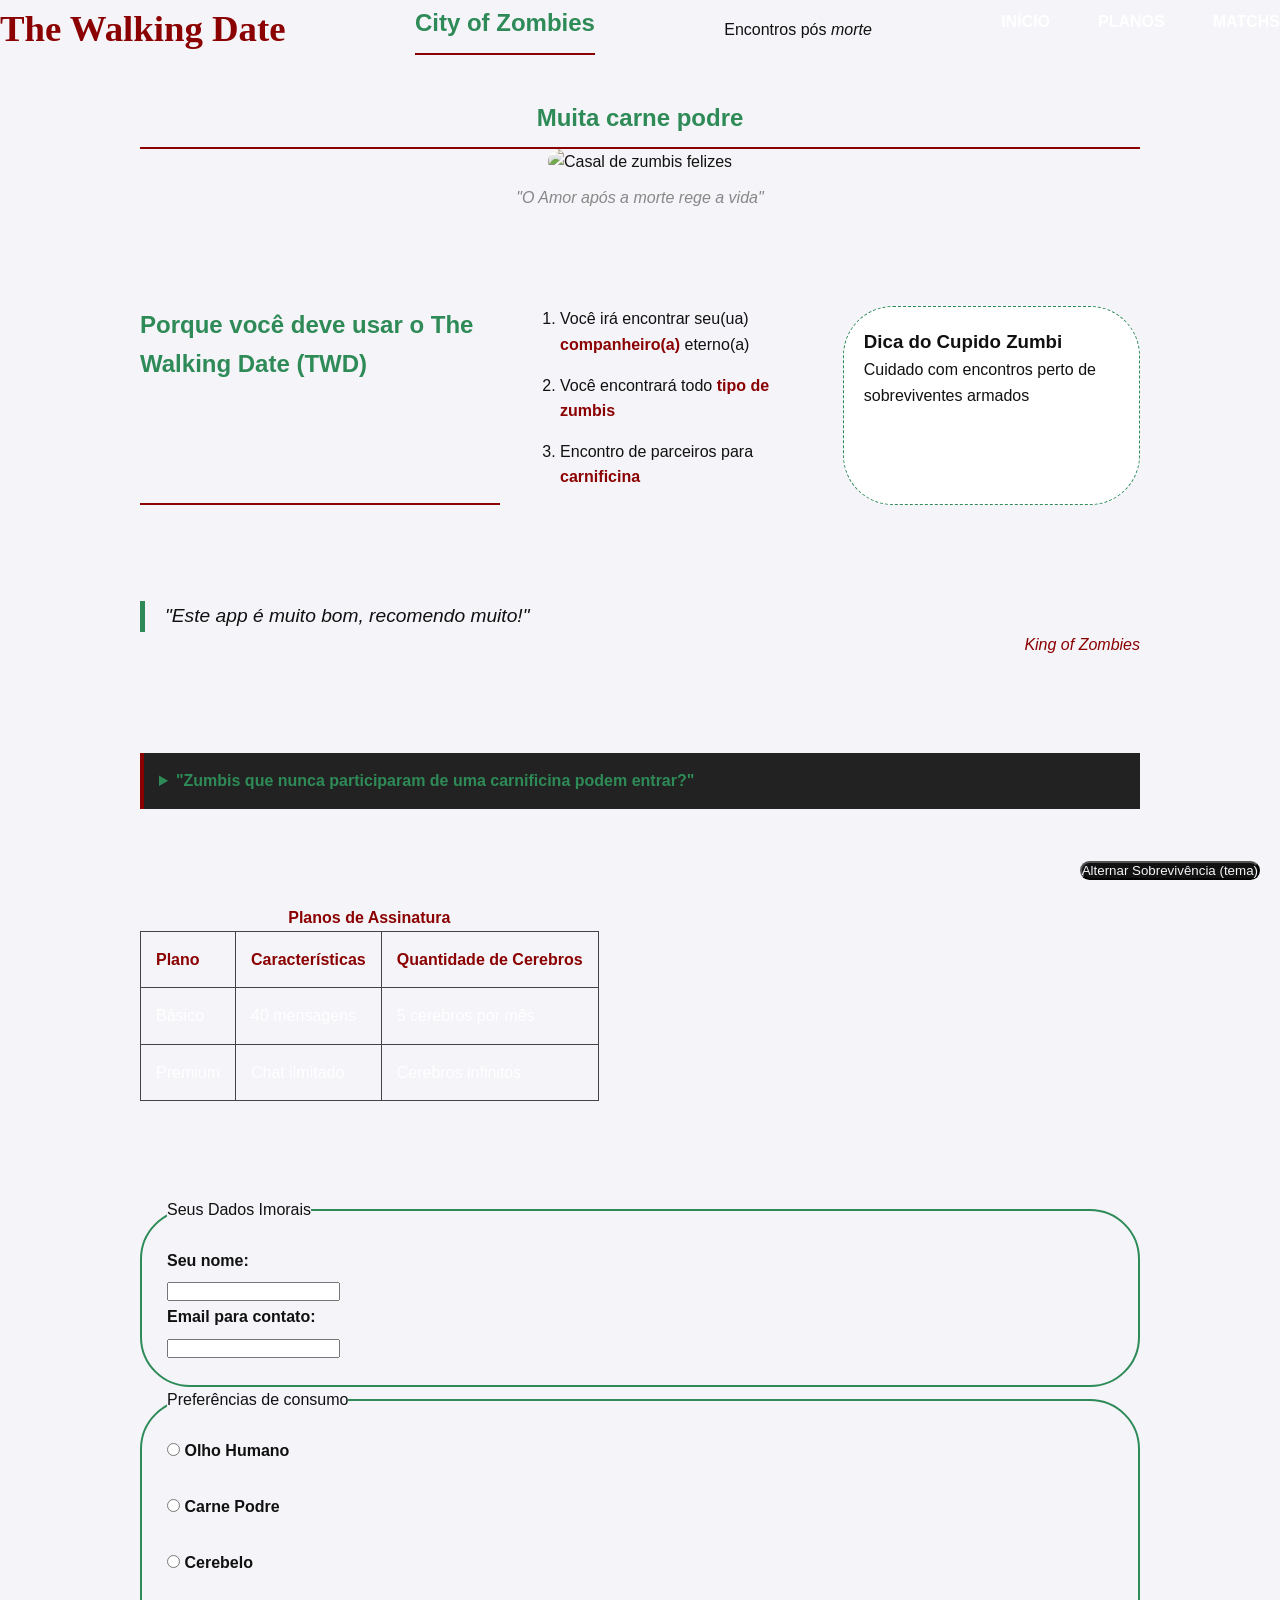
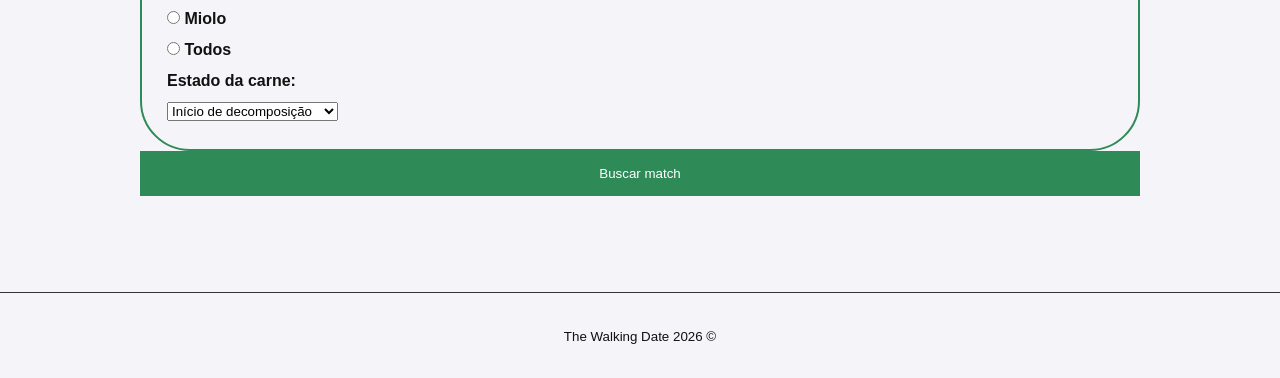
==== commit b05ccb57: "Atividade" ====
--- a/aulas-HTML/index.html
+++ b/aulas-HTML/index.html
@@ -13,7 +13,7 @@
     <header>
 
         <h1>The Walking Date</h1>
-        <h2>zumbilândia</h2>
+        <h2>City of Zombies</h2>
         <p>Encontros pós <em>morte</em></p>
         <button id="btn-tema">Alternar Sobrevivência (tema)</button>
 
@@ -36,15 +36,11 @@
 
         <section id="boas-vindas">
 
-            <h2>Muita carne podre e doenças</h2>
+            <h2>Muita carne podre</h2>
             <figure><img 
-                    src="https://encrypted-tbn0.gstatic.com/images?q=tbn:ANd9GcRl1UjSzS8_nGfqEzfeT3eTRvAe7G8QFbZXUpA4nuI5Mw&s=10"
+                    src="https://encrypted-tbn0.gstatic.com/images?q=tbn:ANd9GcQHHK-UCWt7lN6XXhHS48AtmOej6jznz1QG_pwUzXEsBw&s=10"
                     alt="Casal de zumbis felizes">
                 <figcaption>"O Amor após a morte rege a vida"</figcaption>
-                <img 
-                    src="https://encrypted-tbn0.gstatic.com/images?q=tbn:ANd9GcSO0cC96La6dRw26Jxp81V6h9zpwBbIAIb7idFc73UgbA&s=10"
-                    alt="zumbi">
-                <figcaption>ZUMBIZINHO</figcaption>
             </figure>
 
         </section>
@@ -71,9 +67,8 @@
 
             <article>
 
-                <blockquote> "Este app é uma maravilha, eu encontrei a minha parceira
-                    pra carnificina e diversões" </blockquote>
-                <cite>Zumbi dos palmares</cite>
+                <blockquote> "Este app é muito bom, recomendo muito!" </blockquote>
+                <cite>King of Zombies</cite>
 
 
             </article>
